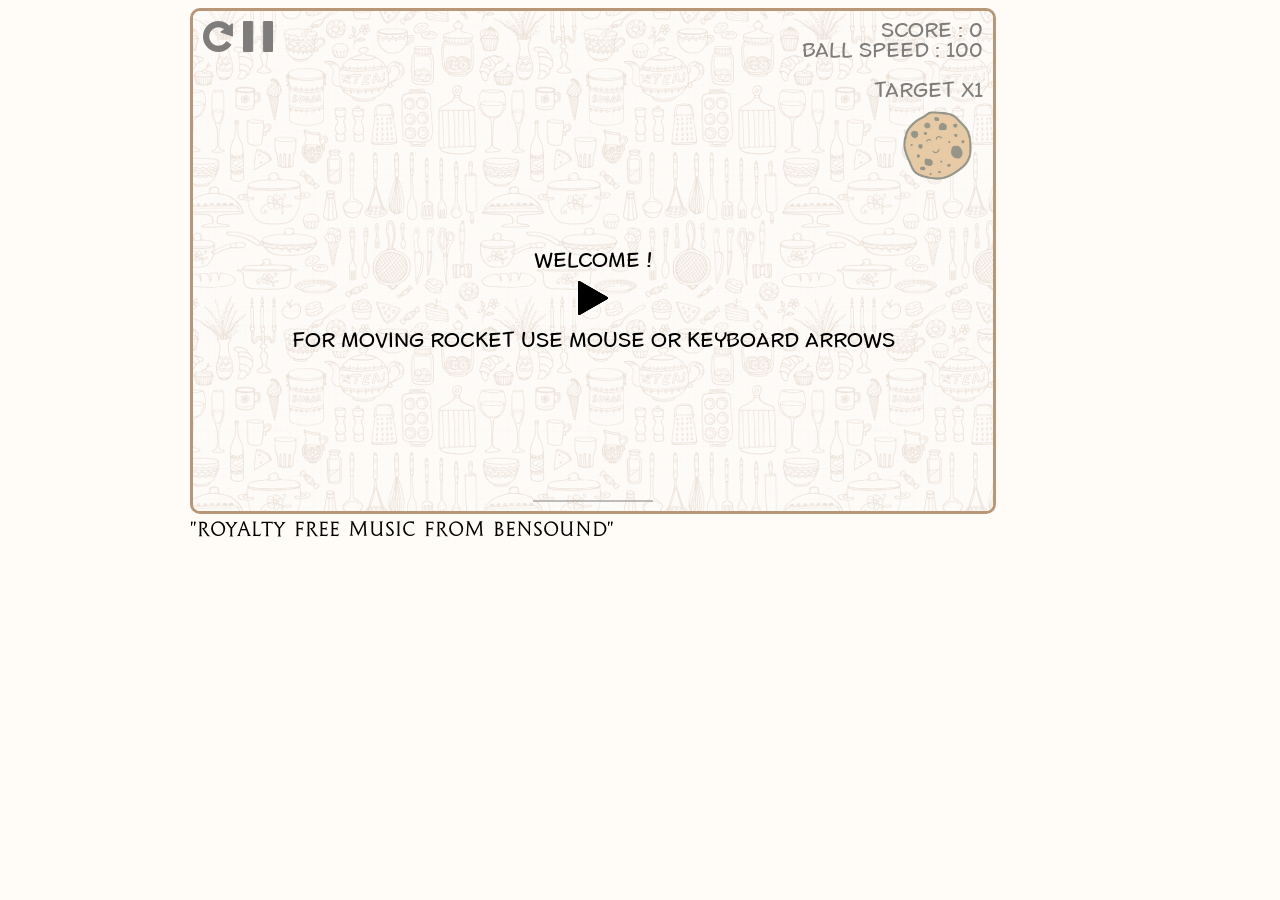
==== index.html @ 765a71d7 "new sounds, bug fixes, etc" ====
<!DOCTYPE html>
<html>
<head>
    <title>Canvas Game</title>
    <link href="css/style.css" type="text/css" rel="stylesheet">
    <meta charset="utf-8">
    <script src="js/basket.js"></script>
    <script src="js/ball.js"></script>
    <script src="js/button.js"></script>
    <script src="js/game.js"></script>
    <script src="js/preload.js"></script>
</head>
<body>
    <div id="wrapper">
        <div id="game">
            <canvas id="gamewindow" width="800px" height="500px">
                <p>Ваш браузер не поддерживает HTML5 !</p>
            </canvas>
        </div>
    <div id="about">"Royalty Free Music from Bensound"</div>
    </div>
</body>
</html>
---- css/style.css ----
body {
    background-color:#FFFBF6;
    font-family: Cenotaph;
    font-size: 18px;
}

@font-face {
    font-family: "Cenotaph";
    src: url('../fonts/Cenotaph-Titling.otf');
}

@font-face {
    font-family: "Lasco";
    src: url('../fonts/Lasco-Regular.ttf');
}


#wrapper {
    width: 900px;
    margin: 0 auto;
    padding: 0px;
}

#game{
    width: 800px;
    margin: 0px;
    padding: 0px;
}

#gamewindow {
    background-color:#fff;
    border: 3px solid #b89778;
    border-radius: 10px;
    margin: 0;
}
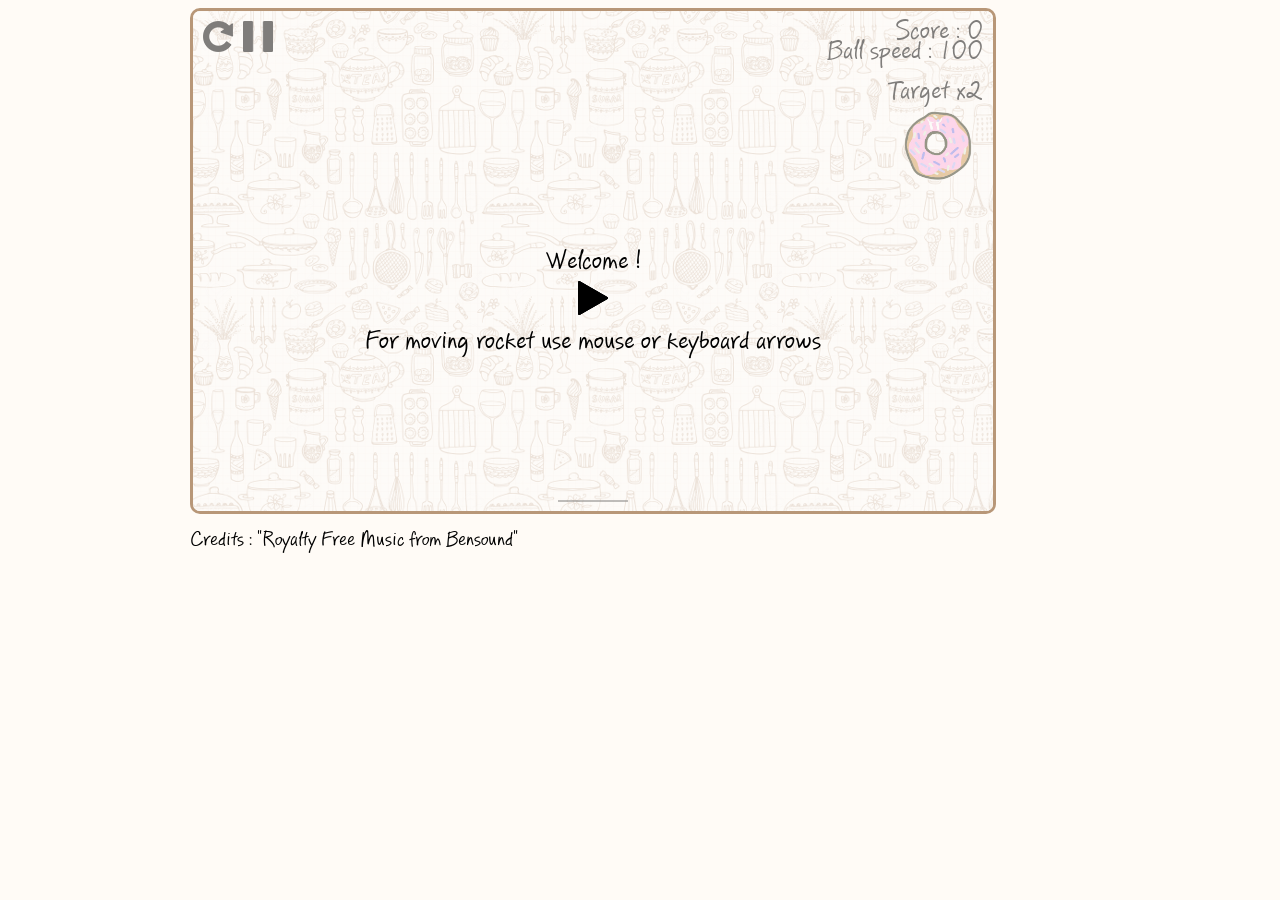
==== commit 7a83bd47: "update" ====
--- a/index.html
+++ b/index.html
@@ -17,7 +17,8 @@
                 <p>Ваш браузер не поддерживает HTML5 !</p>
             </canvas>
         </div>
-    <div id="about">"Royalty Free Music from Bensound"</div>
+    <div id="about">Credits : "Royalty Free Music from Bensound"</div>
+        <div id="log"></div>
     </div>
 </body>
 </html>
--- a/css/style.css
+++ b/css/style.css
@@ -1,7 +1,7 @@
 body {
     background-color:#FFFBF6;
-    font-family: Cenotaph;
-    font-size: 18px;
+    font-family: FReminderPro-Regular;
+    font-size: 20px;
 }
 
 @font-face {
@@ -12,6 +12,14 @@
 @font-face {
     font-family: "Lasco";
     src: url('../fonts/Lasco-Regular.ttf');
+}
+@font-face {
+    font-family: "Karton";
+    src: url('../fonts/Karton.ttf');
+}
+@font-face {
+    font-family: "FReminderPro-Regular";
+    src: url('../fonts/PFReminderPro-Regular.ttf');
 }
 
 
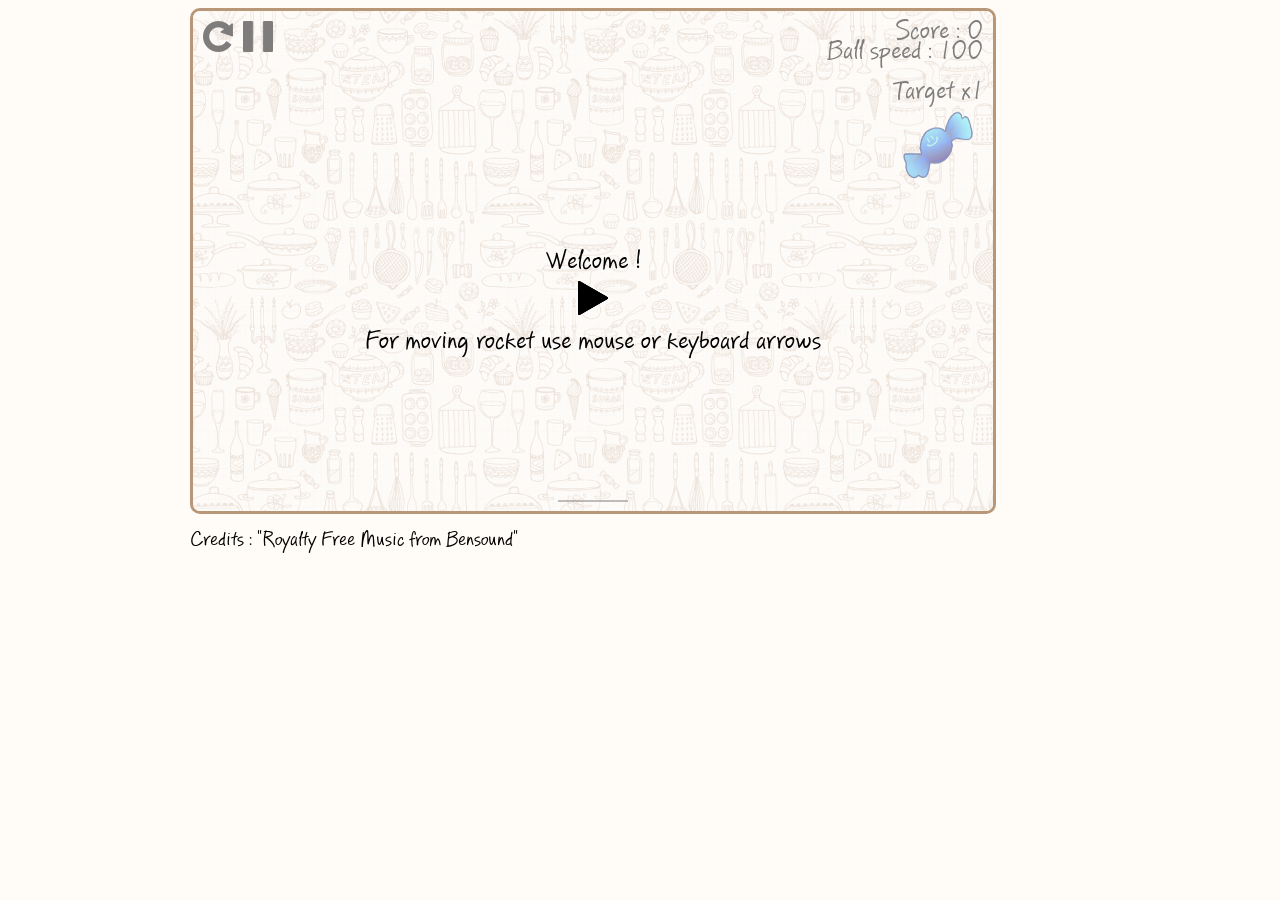
==== commit e7a0b7cd: "added smooth" ====
--- a/index.html
+++ b/index.html
@@ -9,6 +9,17 @@
     <script src="js/button.js"></script>
     <script src="js/game.js"></script>
     <script src="js/preload.js"></script>
+    <script src="js/functions.js"></script>
+    <script>
+        (function(i,s,o,g,r,a,m){i['GoogleAnalyticsObject']=r;i[r]=i[r]||function(){
+                    (i[r].q=i[r].q||[]).push(arguments)},i[r].l=1*new Date();a=s.createElement(o),
+                m=s.getElementsByTagName(o)[0];a.async=1;a.src=g;m.parentNode.insertBefore(a,m)
+        })(window,document,'script','https://www.google-analytics.com/analytics.js','ga');
+
+        ga('create', 'UA-76512726-1', 'auto');
+        ga('send', 'pageview');
+
+    </script>
 </head>
 <body>
     <div id="wrapper">
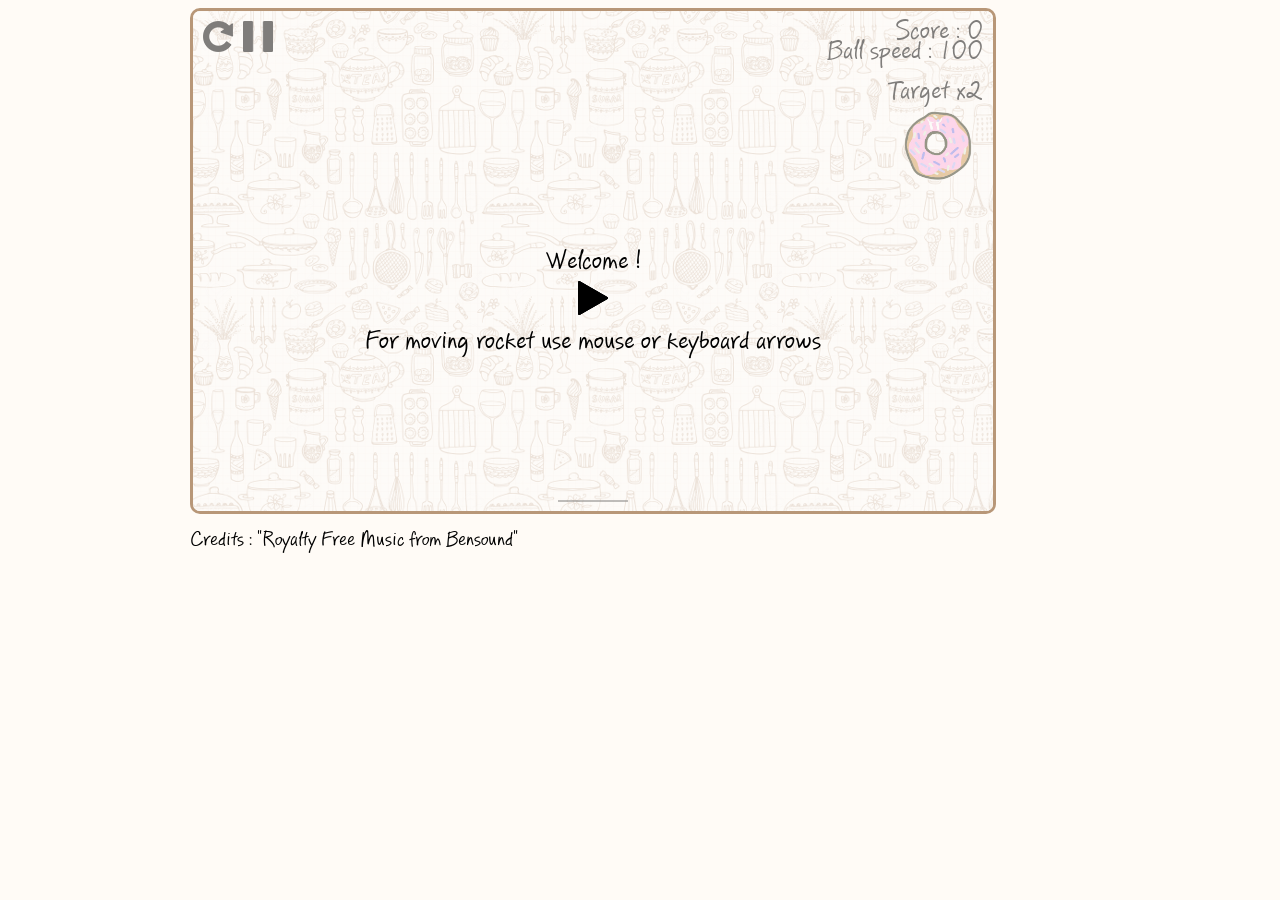
==== commit 40c76d8d: "added counter" ====
--- a/index.html
+++ b/index.html
@@ -20,6 +20,21 @@
         ga('send', 'pageview');
 
     </script>
+    <!-- HotLog -->
+    <span id="hotlog_counter" style="display: none"></span>
+    <span id="hotlog_dyn" style="display: none"></span>
+    <script type="text/javascript"> var hot_s = document.createElement('script');
+    hot_s.type = 'text/javascript'; hot_s.async = true;
+    hot_s.src = 'http://js.hotlog.ru/dcounter/2527037.js';
+    hot_d = document.getElementById('hotlog_dyn');
+    hot_d.appendChild(hot_s);
+    </script>
+    <noscript>
+        <a href="http://click.hotlog.ru/?2527037" target="_blank">
+            <img src="http://hit34.hotlog.ru/cgi-bin/hotlog/count?s=2527037&im=68" border="0"
+                 title="HotLog" alt="HotLog"></a>
+    </noscript>
+    <!-- /HotLog -->
 </head>
 <body>
     <div id="wrapper">
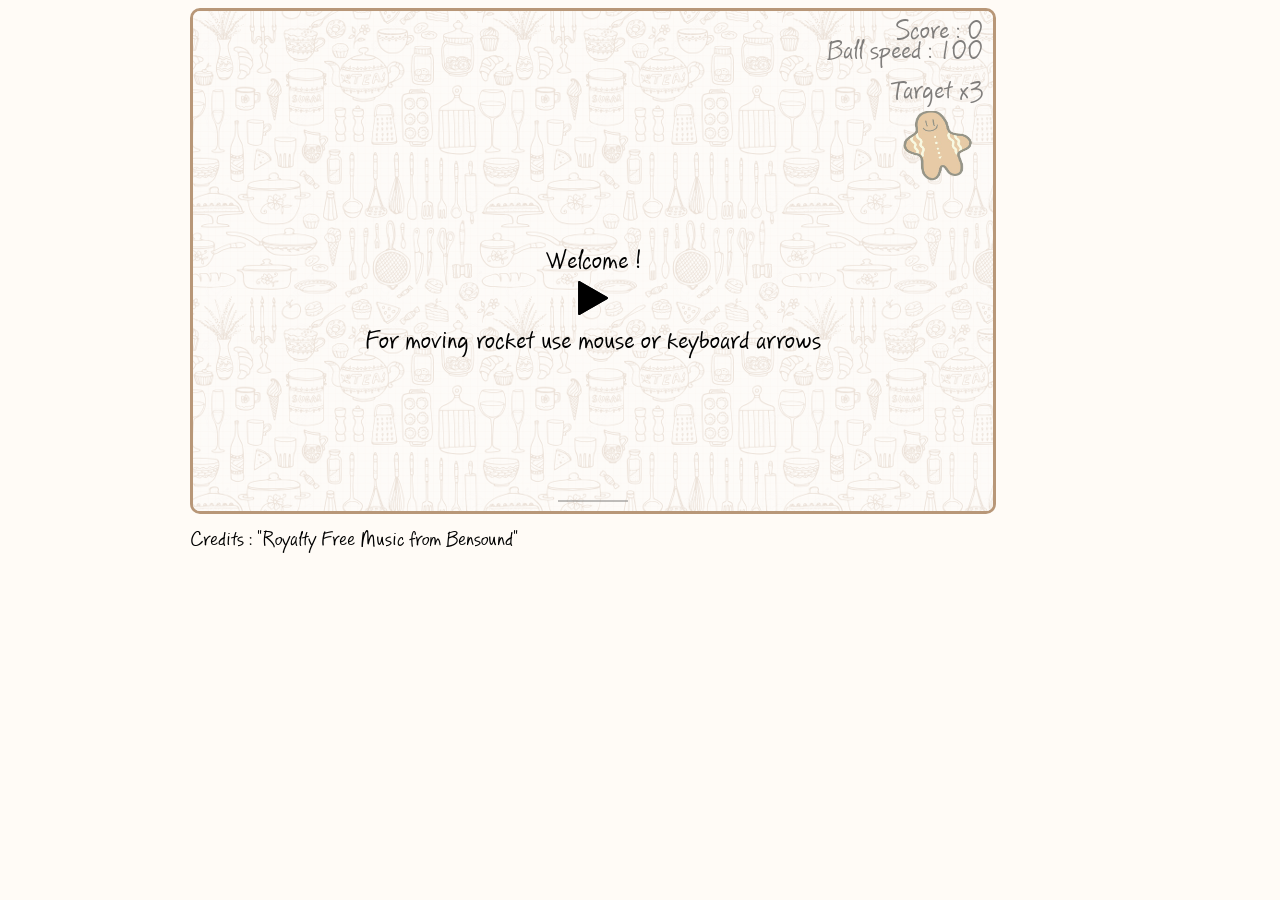
==== commit 31e8a6c4: "buttons fix" ====
--- a/index.html
+++ b/index.html
@@ -6,8 +6,8 @@
     <meta charset="utf-8">
     <script src="js/basket.js"></script>
     <script src="js/ball.js"></script>
+    <script src="js/game.js"></script>
     <script src="js/button.js"></script>
-    <script src="js/game.js"></script>
     <script src="js/preload.js"></script>
     <script src="js/functions.js"></script>
     <script>
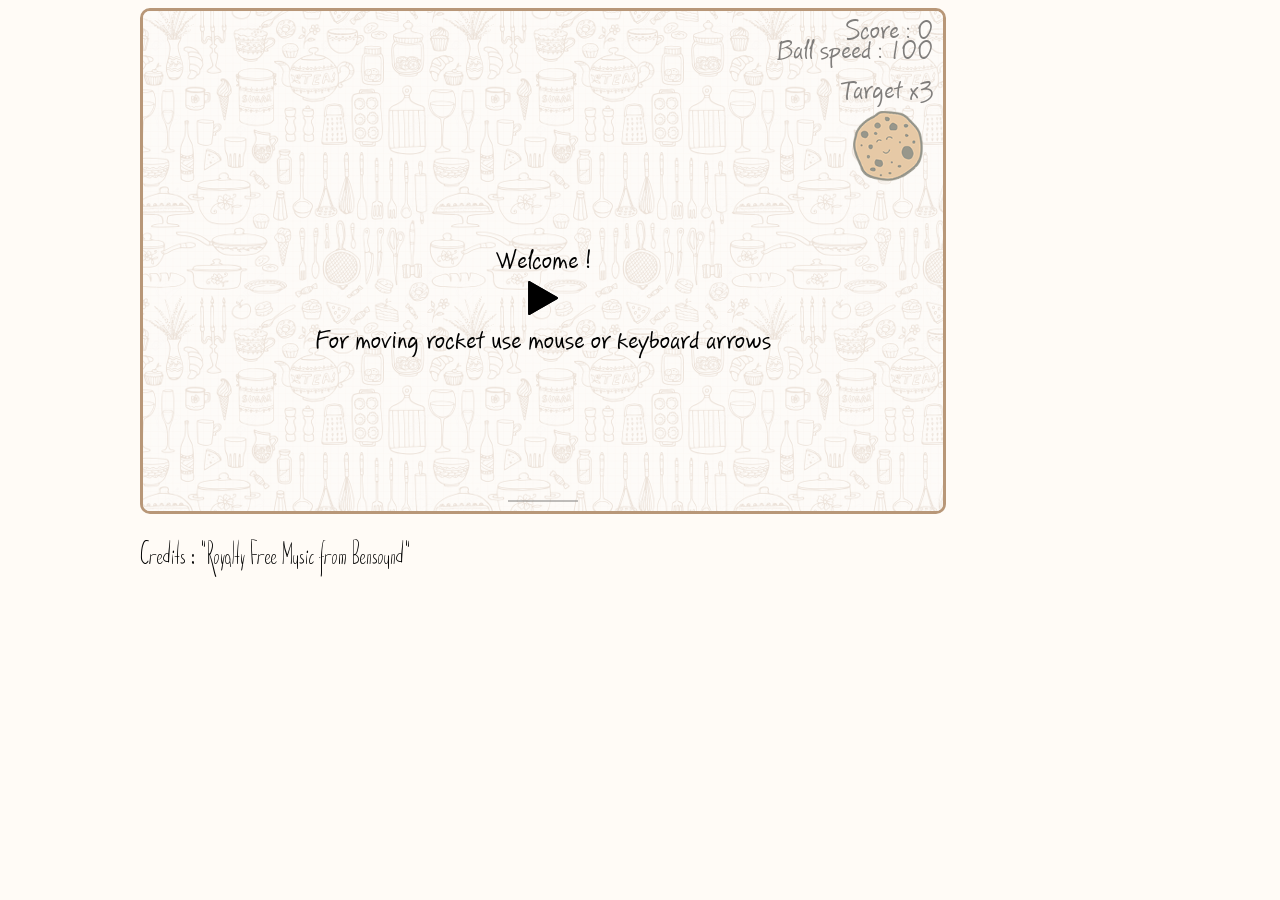
==== commit 353e0da8: "collision algorhitm and buttons, graphics improvements" ====
--- a/index.html
+++ b/index.html
@@ -43,8 +43,8 @@
                 <p>Ваш браузер не поддерживает HTML5 !</p>
             </canvas>
         </div>
+        <div id="log"></div>
     <div id="about">Credits : "Royalty Free Music from Bensound"</div>
-        <div id="log"></div>
     </div>
 </body>
 </html>
--- a/css/style.css
+++ b/css/style.css
@@ -1,6 +1,7 @@
 body {
     background-color:#FFFBF6;
-    font-family: FReminderPro-Regular;
+    /*font-family: FReminderPro-Regular;*/
+    font-family: Karton;
     font-size: 20px;
 }
 
@@ -24,7 +25,7 @@
 
 
 #wrapper {
-    width: 900px;
+    width: 1000px;
     margin: 0 auto;
     padding: 0px;
 }
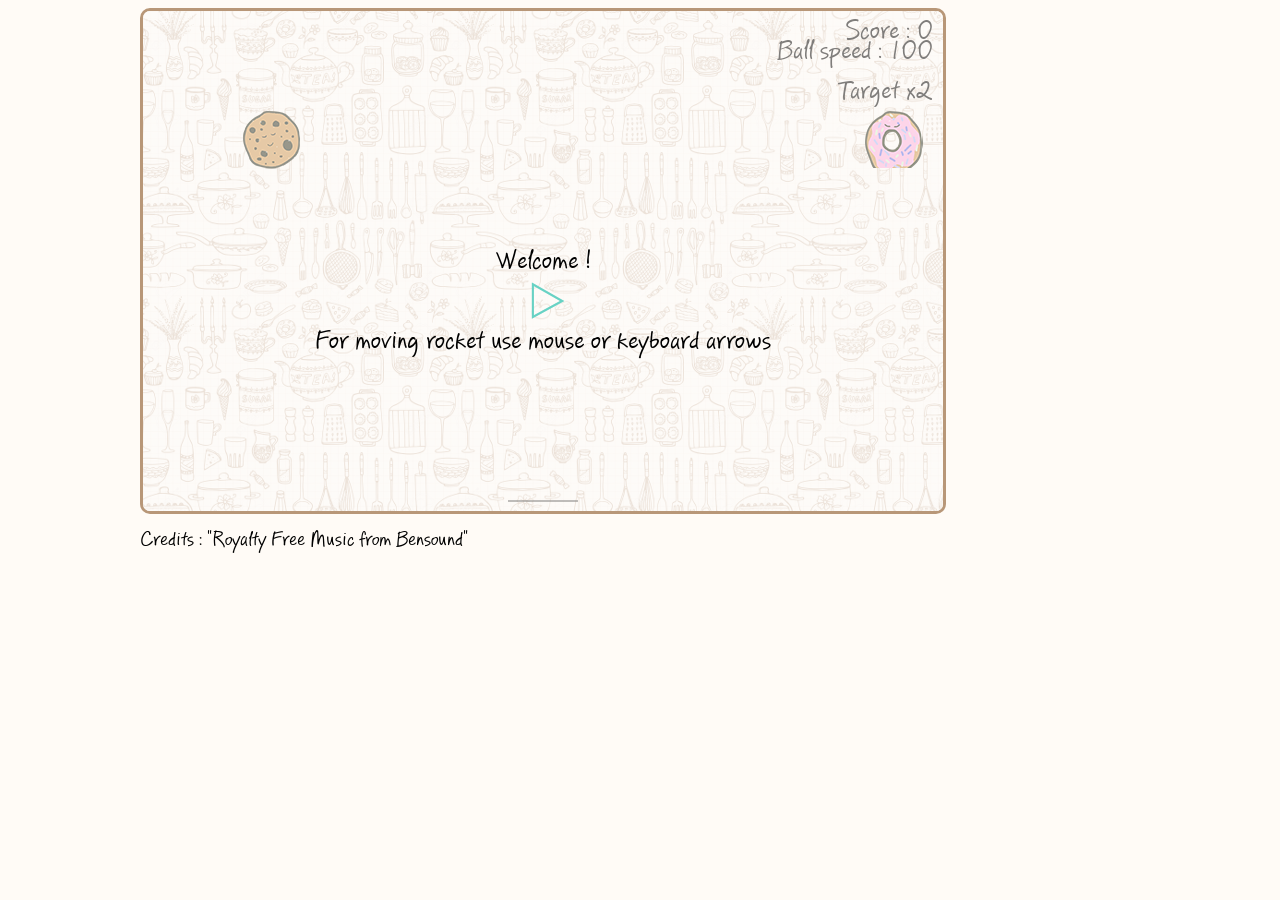
==== commit f0262ff0: "test" ====
--- a/index.html
+++ b/index.html
@@ -5,6 +5,7 @@
     <link href="css/style.css" type="text/css" rel="stylesheet">
     <meta charset="utf-8">
     <script src="js/basket.js"></script>
+    <script src="js/sprite.js"></script>
     <script src="js/ball.js"></script>
     <script src="js/game.js"></script>
     <script src="js/button.js"></script>
--- a/css/style.css
+++ b/css/style.css
@@ -1,23 +1,9 @@
 body {
     background-color:#FFFBF6;
-    /*font-family: FReminderPro-Regular;*/
-    font-family: Karton;
+    font-family: FReminderPro-Regular;
     font-size: 20px;
 }
 
-@font-face {
-    font-family: "Cenotaph";
-    src: url('../fonts/Cenotaph-Titling.otf');
-}
-
-@font-face {
-    font-family: "Lasco";
-    src: url('../fonts/Lasco-Regular.ttf');
-}
-@font-face {
-    font-family: "Karton";
-    src: url('../fonts/Karton.ttf');
-}
 @font-face {
     font-family: "FReminderPro-Regular";
     src: url('../fonts/PFReminderPro-Regular.ttf');
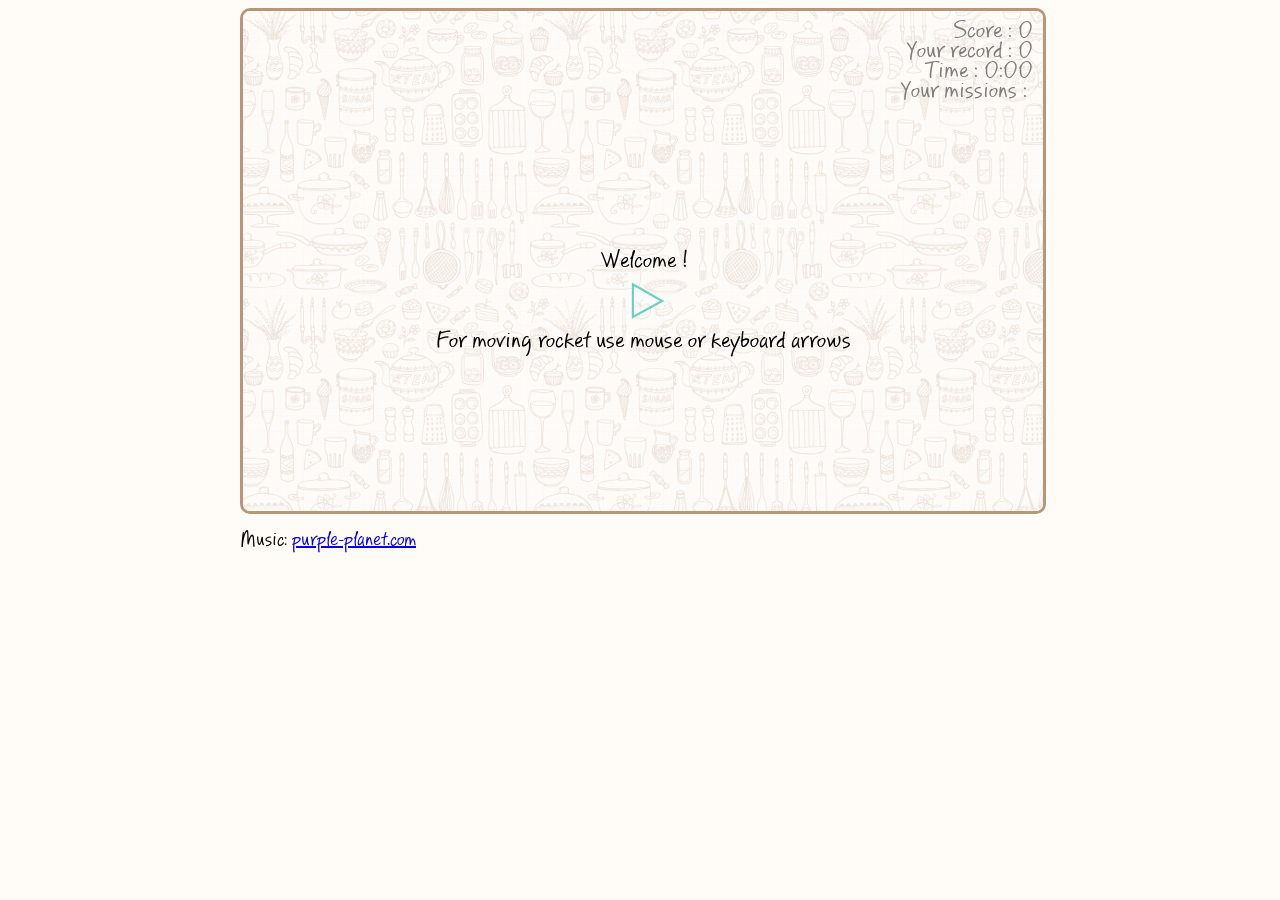
==== commit d355f2dc: "add new feature" ====
--- a/index.html
+++ b/index.html
@@ -11,6 +11,7 @@
     <script src="js/button.js"></script>
     <script src="js/preload.js"></script>
     <script src="js/functions.js"></script>
+    <script src="js/screens.js"></script>
     <script>
         (function(i,s,o,g,r,a,m){i['GoogleAnalyticsObject']=r;i[r]=i[r]||function(){
                     (i[r].q=i[r].q||[]).push(arguments)},i[r].l=1*new Date();a=s.createElement(o),
@@ -21,21 +22,6 @@
         ga('send', 'pageview');
 
     </script>
-    <!-- HotLog -->
-    <span id="hotlog_counter" style="display: none"></span>
-    <span id="hotlog_dyn" style="display: none"></span>
-    <script type="text/javascript"> var hot_s = document.createElement('script');
-    hot_s.type = 'text/javascript'; hot_s.async = true;
-    hot_s.src = 'http://js.hotlog.ru/dcounter/2527037.js';
-    hot_d = document.getElementById('hotlog_dyn');
-    hot_d.appendChild(hot_s);
-    </script>
-    <noscript>
-        <a href="http://click.hotlog.ru/?2527037" target="_blank">
-            <img src="http://hit34.hotlog.ru/cgi-bin/hotlog/count?s=2527037&im=68" border="0"
-                 title="HotLog" alt="HotLog"></a>
-    </noscript>
-    <!-- /HotLog -->
 </head>
 <body>
     <div id="wrapper">
@@ -45,7 +31,7 @@
             </canvas>
         </div>
         <div id="log"></div>
-    <div id="about">Credits : "Royalty Free Music from Bensound"</div>
+    <div id="about">Music: <a href="http://www.purple-planet.com">purple-planet.com</a></div>
     </div>
 </body>
 </html>
--- a/css/style.css
+++ b/css/style.css
@@ -11,7 +11,7 @@
 
 
 #wrapper {
-    width: 1000px;
+    width: 800px;
     margin: 0 auto;
     padding: 0px;
 }
